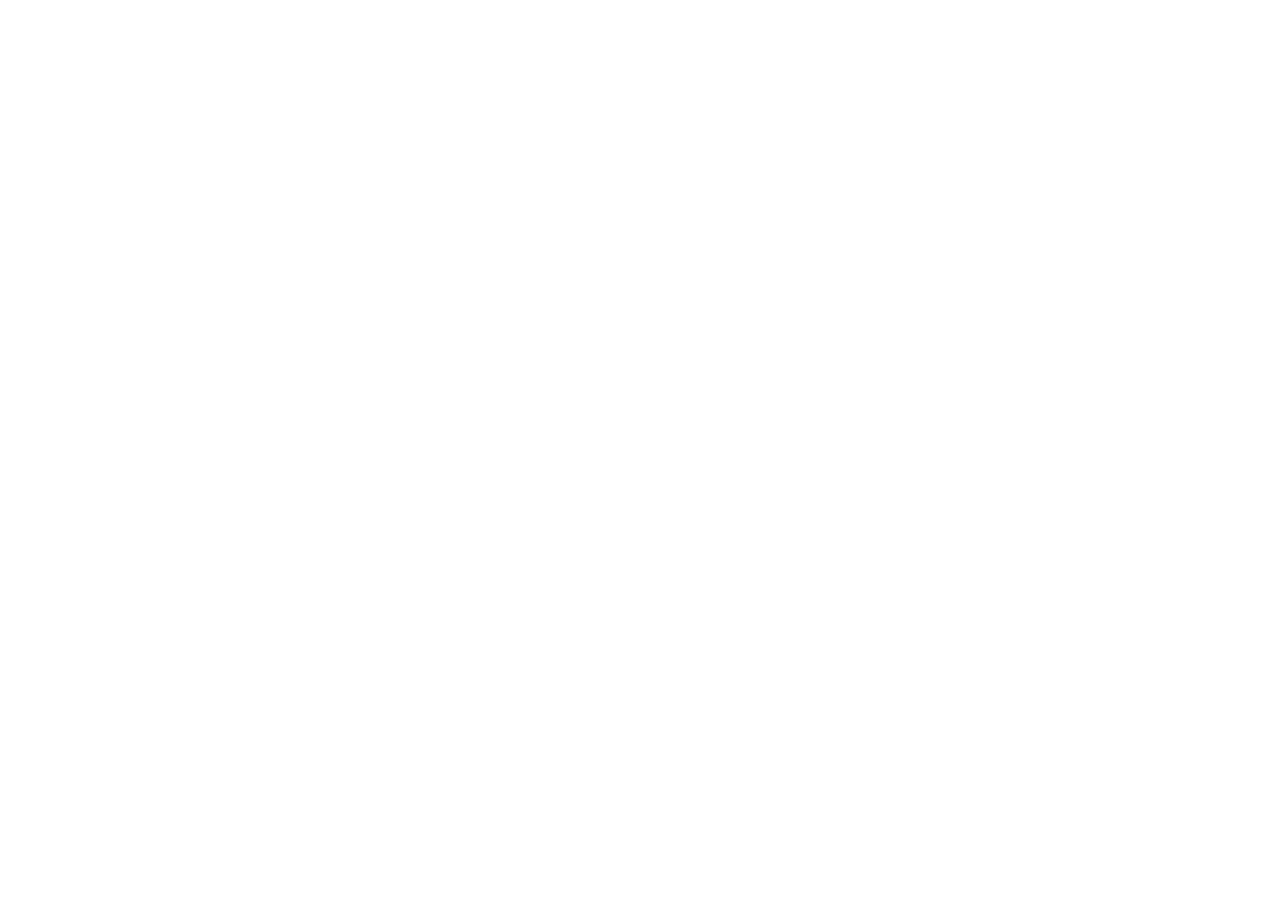
==== sites/dorian/index.html @ 1f101af1 "dorian example" ====
<!DOCTYPE html>
<html>
  <head>
    <meta charset="utf-8" />
    <title>DORIAN</title>
    <meta
      name="viewport"
      content="initial-scale=1,maximum-scale=1,user-scalable=no"
    />
    <script src="https://api.tiles.mapbox.com/mapbox-gl-js/v1.5.0/mapbox-gl.js"></script>
    <link
      href="https://api.tiles.mapbox.com/mapbox-gl-js/v1.5.0/mapbox-gl.css"
      rel="stylesheet"
    />
    <script src="https://unpkg.com/intersection-observer@0.5.1/intersection-observer.js"></script>
    <script src="https://unpkg.com/scrollama"></script>
    <style>
      body {
        margin: 0;
        padding: 0;
        font-family: 'Open Sans', sans-serif;
      }
      a,
      a:hover,
      a:visited {
        color: #0071bc;
      }
      #map {
        top: 0;
        height: 100vh;
        width: 100vw;
        position: fixed;
        z-index: -5;
      }
      #header {
        margin: 3vh auto;
        width: 90vw;
        padding: 2vh;
        text-align: center;
        background-color: rgba(80, 29, 42, 0.85);
      }
      #footer {
        width: 100%;
        min-height: 5vh;
        padding-top: 2vh;
        padding-bottom: 2vh;
        text-align: center;
        line-height: 25px;
        font-size: 13px;
      }
      #features {
        padding-top: 10vh;
        padding-bottom: 10vh;
        z-index: 100;
      }
      .centered {
        width: 50vw;
        margin: 0 auto;
      }
      .lefty {
        width: 33vw;
        margin-left: 5vw;
      }
      .righty {
        width: 33vw;
        margin-left: 62vw;
      }
      .light {
        color: #444;
        background-color: #fafafa;
      }
      .dark {
        color: #ff9875;
        background-color: #501d2a;
      }
      .step {
        padding-bottom: 50vh;
        /* margin-bottom: 10vh; */
        opacity: 0.25;
      }
      .step.active {
        opacity: 0.9;
      }

      .step div {
        padding: 25px 50px;
        line-height: 25px;
        font-size: 15px;
      }

      .step img {
        width: 100%;
      }

      @media (max-width: 750px) {
        #features {
          width: 90vw;
          margin: 0 auto;
        }
      }
    </style>
  </head>
  <body>
    <div id="map"></div>
    <div id="story"></div>
    <script src="./config.js"></script>
    <script>
      var layerTypes = {
        fill: ['fill-opacity'],
        line: ['line-opacity'],
        circle: ['circle-opacity', 'circle-stroke-opacity'],
        symbol: ['icon-opacity', 'text-opacity'],
        raster: ['raster-opacity'],
        'fill-extrusion': ['fill-extrusion-opacity']
      };

      var alignments = {
        left: 'lefty',
        center: 'centered',
        right: 'righty'
      };

      function getLayerPaintType(layer) {
        var layerType = map.getLayer(layer).type;
        return layerTypes[layerType];
      }

      function setLayerOpacity(layer) {
        var paintProps = getLayerPaintType(layer.layer);
        paintProps.forEach(function (prop) {
          map.setPaintProperty(layer.layer, prop, layer.opacity);
        });
      }

      var story = document.getElementById('story');
      var features = document.createElement('div');
      features.classList.add(alignments[config.alignment]);
      features.setAttribute('id', 'features');

      var header = document.createElement('div');

      if (config.title) {
        var titleText = document.createElement('h1');
        titleText.innerText = config.title;
        header.appendChild(titleText);
      }

      if (config.subtitle) {
        var subtitleText = document.createElement('h2');
        subtitleText.innerText = config.subtitle;
        header.appendChild(subtitleText);
      }

      if (config.byline) {
        var bylineText = document.createElement('p');
        bylineText.innerText = config.byline;
        header.appendChild(bylineText);
      }

      if (header.innerText.length > 0) {
        header.classList.add(config.theme);
        header.setAttribute('id', 'header');
        story.appendChild(header);
      }

      config.chapters.forEach((record, idx) => {
        var container = document.createElement('div');
        var chapter = document.createElement('div');

        if (record.title) {
          var title = document.createElement('h3');
          title.innerText = record.title;
          chapter.appendChild(title);
        }

        if (record.image) {
          var image = new Image();
          image.src = record.image;
          chapter.appendChild(image);
        }

        if (record.description) {
          var story = document.createElement('p');
          story.innerHTML = record.description;
          chapter.appendChild(story);
        }

        container.setAttribute('id', record.id);
        container.classList.add('step');
        if (idx === 0) {
          container.classList.add('active');
        }

        chapter.classList.add(config.theme);
        container.appendChild(chapter);
        features.appendChild(container);
      });

      story.appendChild(features);

      var footer = document.createElement('div');

      if (config.footer) {
        var footerText = document.createElement('p');
        footerText.innerHTML = config.footer;
        footer.appendChild(footerText);
      }

      if (footer.innerText.length > 0) {
        footer.classList.add(config.theme);
        footer.setAttribute('id', 'footer');
        story.appendChild(footer);
      }

      mapboxgl.accessToken = config.accessToken;

      const transformRequest = (url) => {
        const hasQuery = url.indexOf('?') !== -1;
        const suffix = hasQuery
          ? '&pluginName=journalismScrollytelling'
          : '?pluginName=journalismScrollytelling';
        return {
          url: url + suffix
        };
      };

      var map = new mapboxgl.Map({
        container: 'map',
        style: config.style,
        center: config.chapters[0].location.center,
        zoom: config.chapters[0].location.zoom,
        bearing: config.chapters[0].location.bearing,
        pitch: config.chapters[0].location.pitch,
        scrollZoom: false,
        transformRequest: transformRequest
      });

      var marker = new mapboxgl.Marker();
      if (config.showMarkers) {
        marker.setLngLat(config.chapters[0].location.center).addTo(map);
      }

      // instantiate the scrollama
      var scroller = scrollama();

      map.on('load', function () {
        // setup the instance, pass callback functions
        scroller
          .setup({
            step: '.step',
            offset: 0.5,
            progress: true
          })
          .onStepEnter((response) => {
            var chapter = config.chapters.find(
              (chap) => chap.id === response.element.id
            );
            response.element.classList.add('active');
            map.flyTo(chapter.location);
            if (config.showMarkers) {
              marker.setLngLat(chapter.location.center);
            }
            if (chapter.onChapterEnter.length > 0) {
              chapter.onChapterEnter.forEach(setLayerOpacity);
            }
          })
          .onStepExit((response) => {
            var chapter = config.chapters.find(
              (chap) => chap.id === response.element.id
            );
            response.element.classList.remove('active');
            if (chapter.onChapterExit.length > 0) {
              chapter.onChapterExit.forEach(setLayerOpacity);
            }
          });
      });

      // setup resize event
      window.addEventListener('resize', scroller.resize);
    </script>
  </body>
</html>
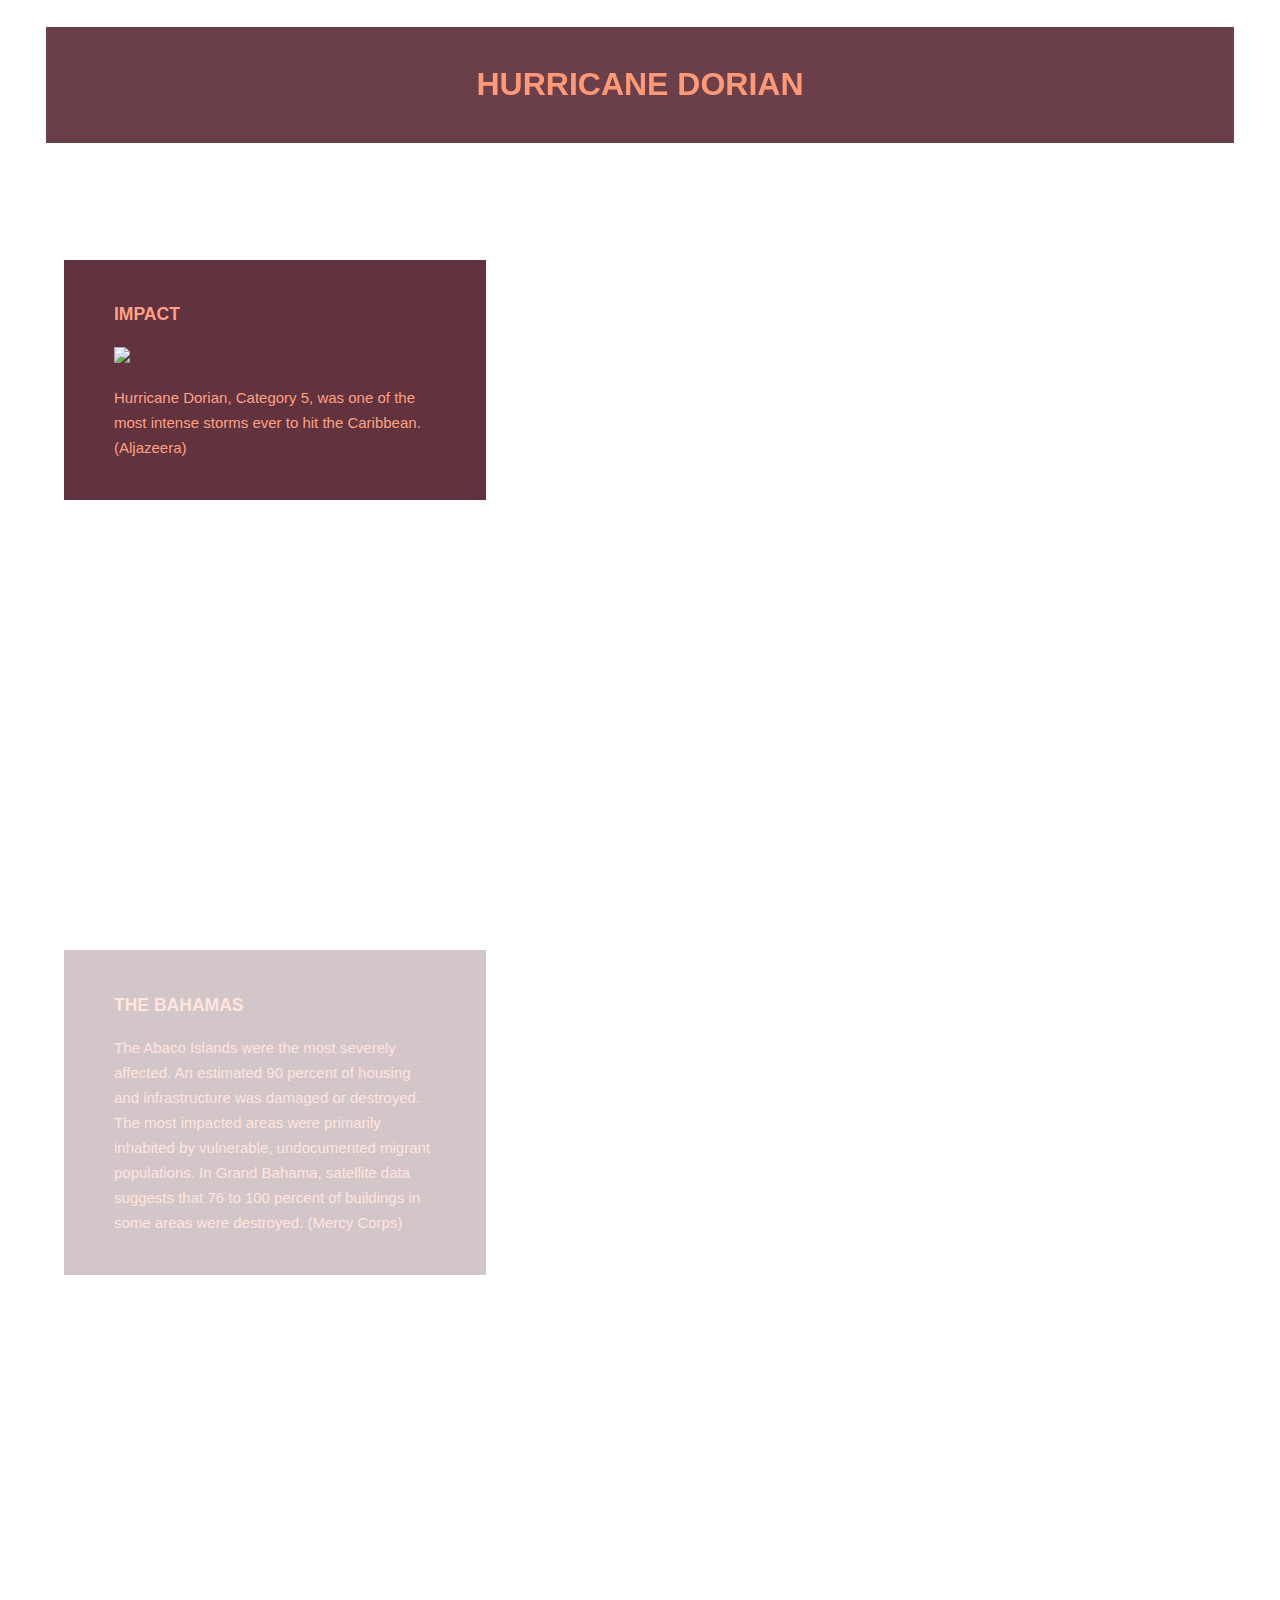
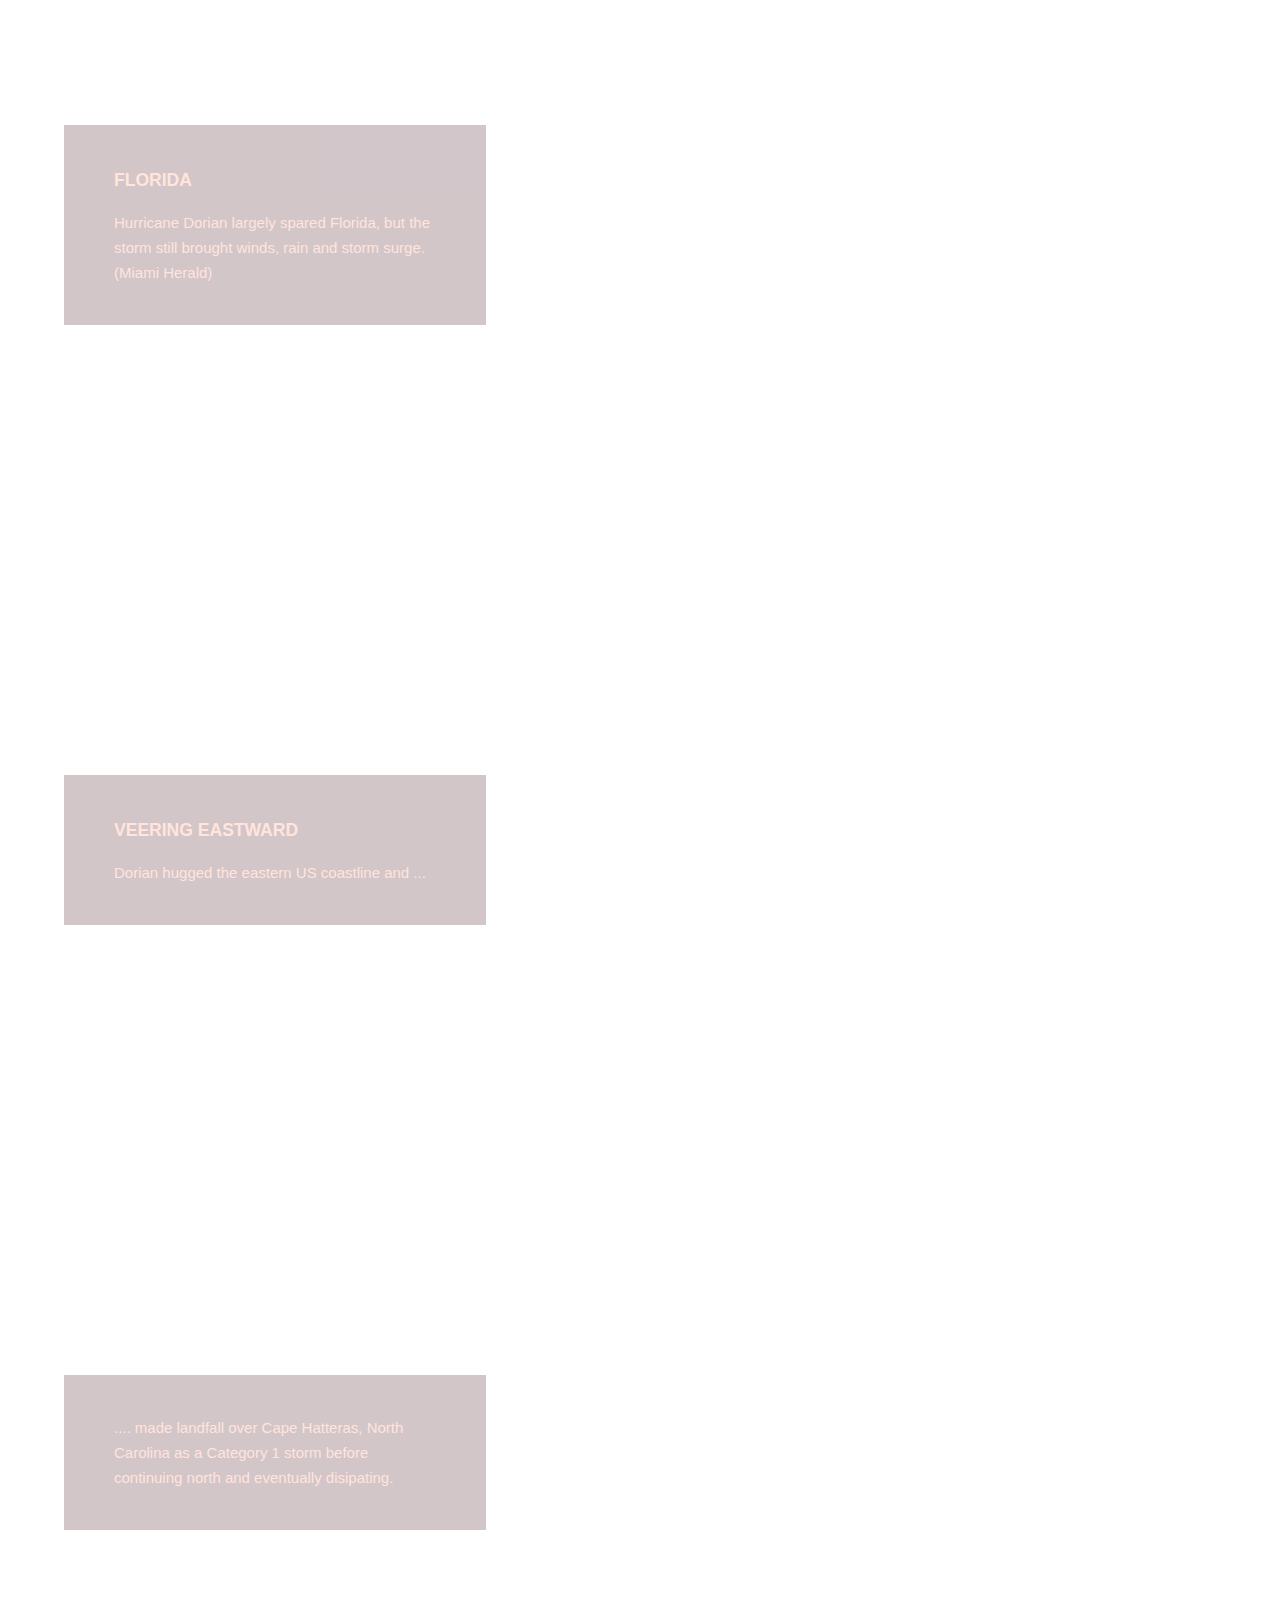
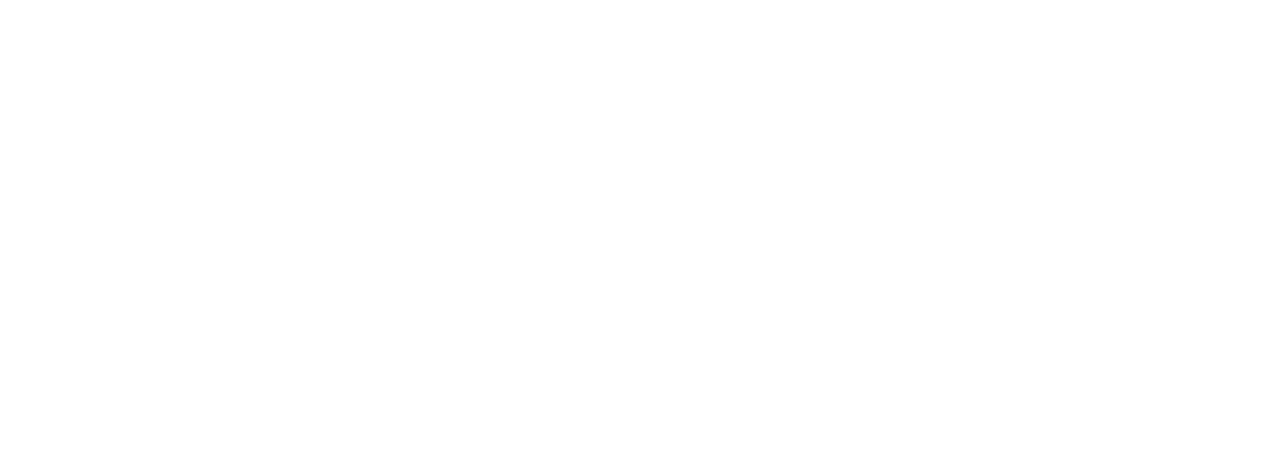
==== commit 81c4abae: "edit" ====
--- a/sites/dorian/index.html
+++ b/sites/dorian/index.html
@@ -103,7 +103,7 @@
   <body>
     <div id="map"></div>
     <div id="story"></div>
-    <script src="./config.js"></script>
+    <script src="config.js"></script>
     <script>
       var layerTypes = {
         fill: ['fill-opacity'],
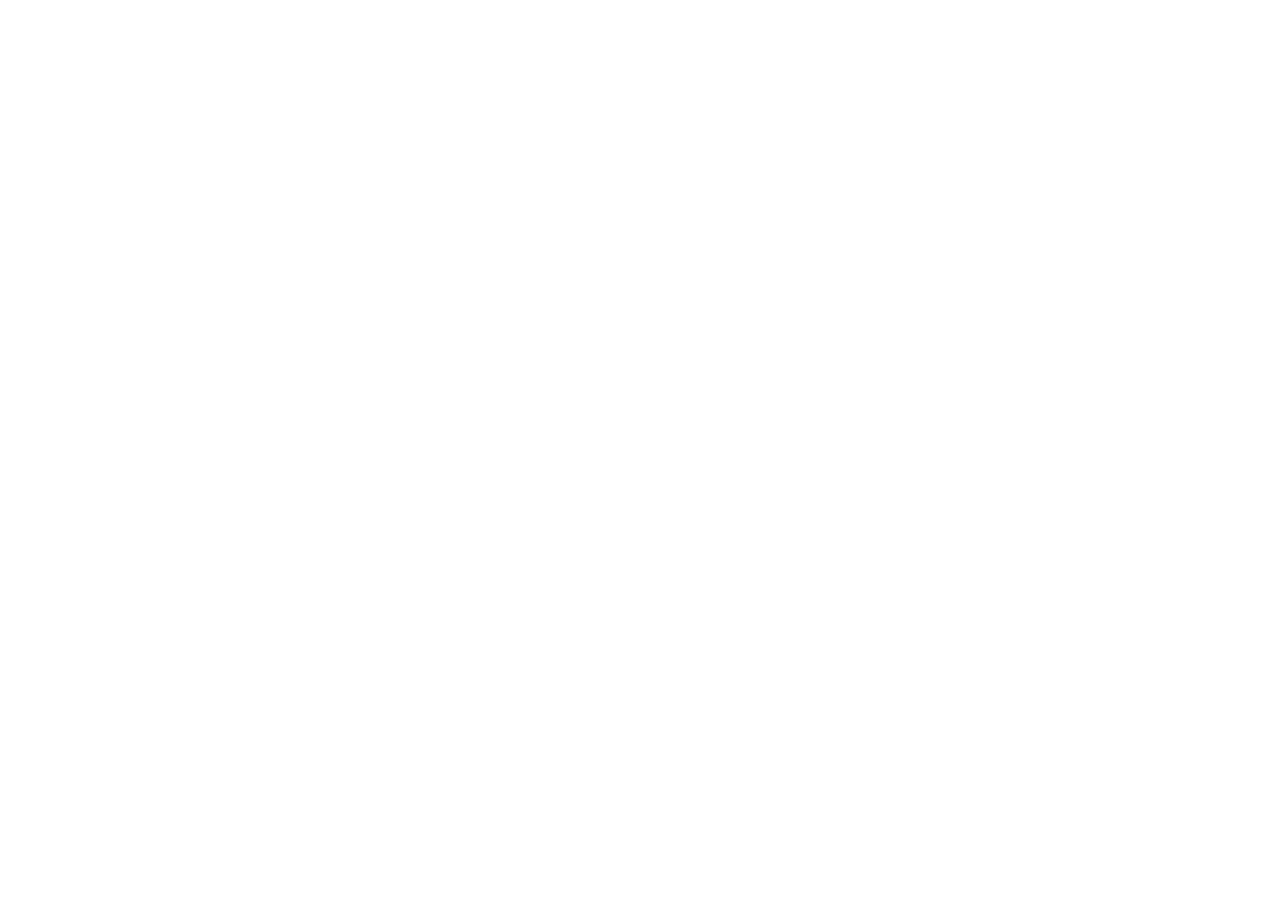
==== commit 1ff48c60: "update" ====
--- a/sites/dorian/index.html
+++ b/sites/dorian/index.html
@@ -103,7 +103,7 @@
   <body>
     <div id="map"></div>
     <div id="story"></div>
-    <script src="config.js"></script>
+    <script src="https://github.com/vknoppkewetzel/vknoppkewetzel.github.io/blob/master/sites/dorian/config.js"></script>
     <script>
       var layerTypes = {
         fill: ['fill-opacity'],
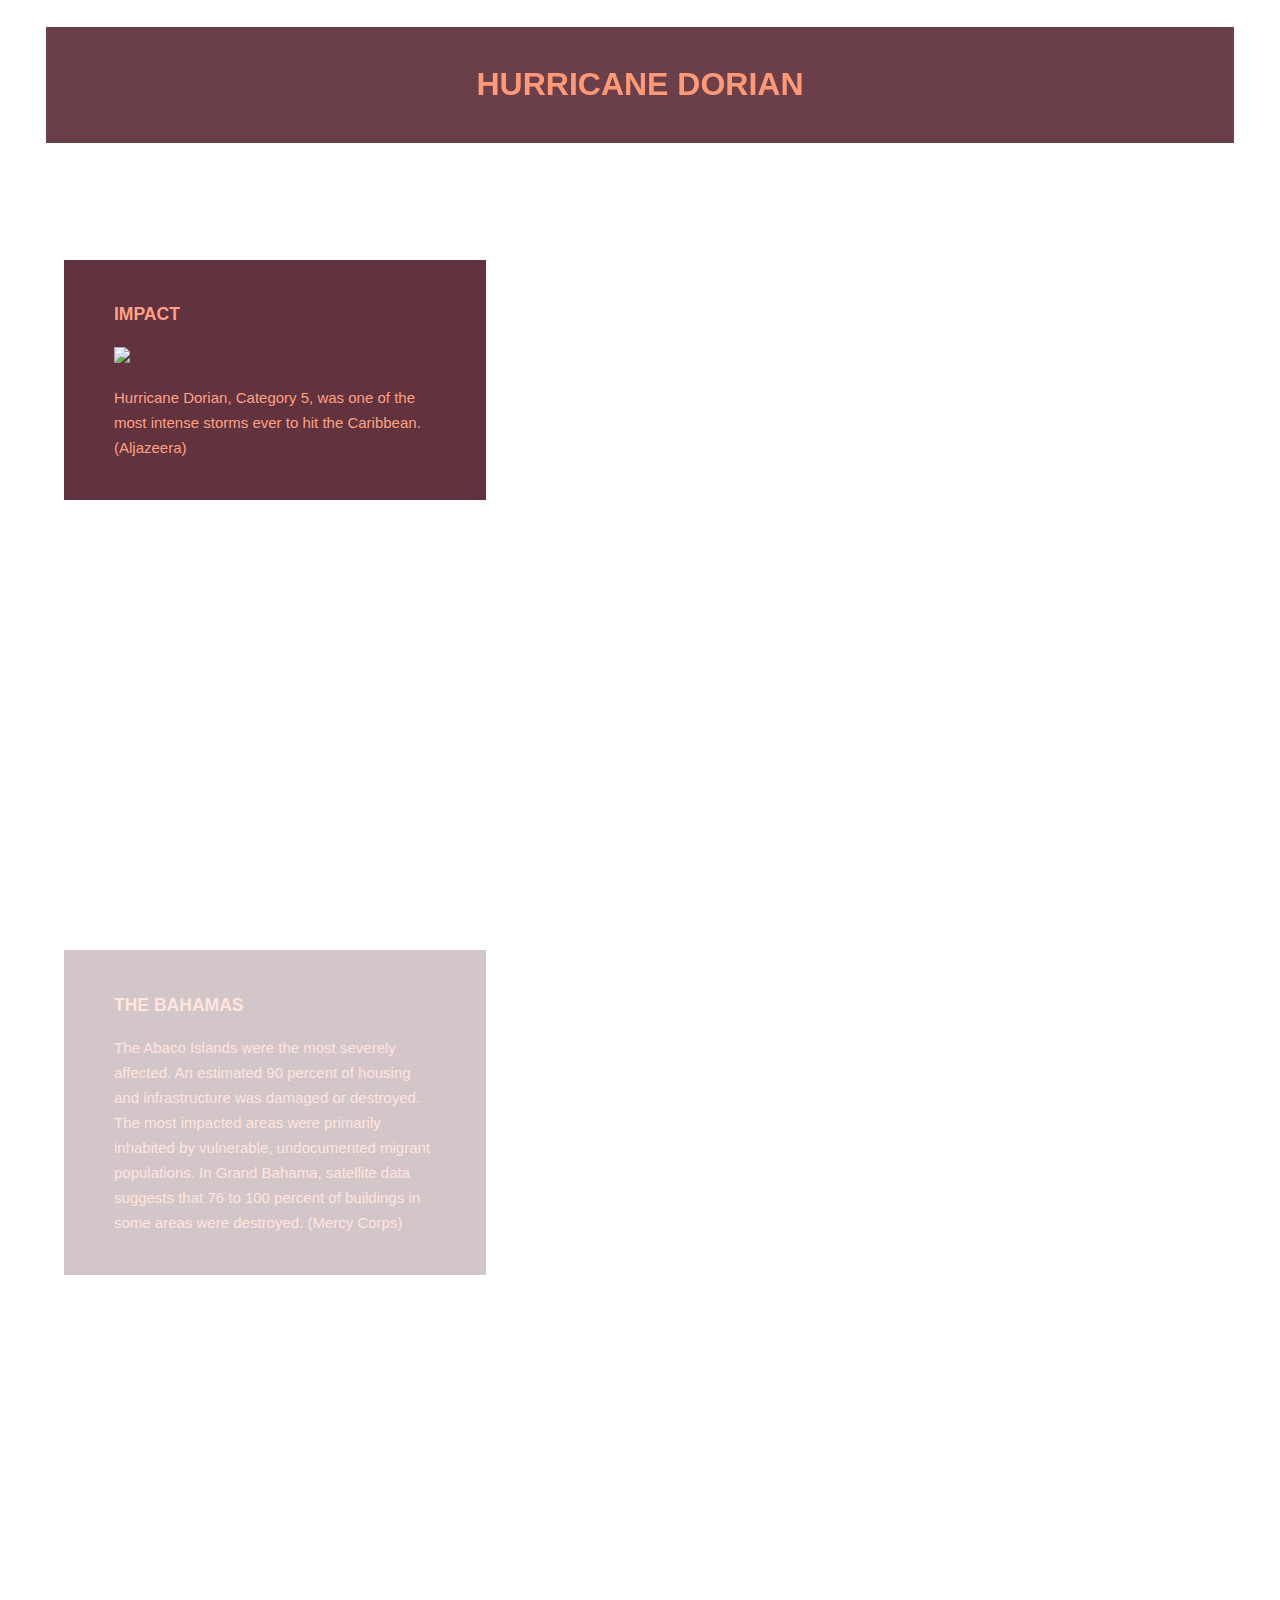
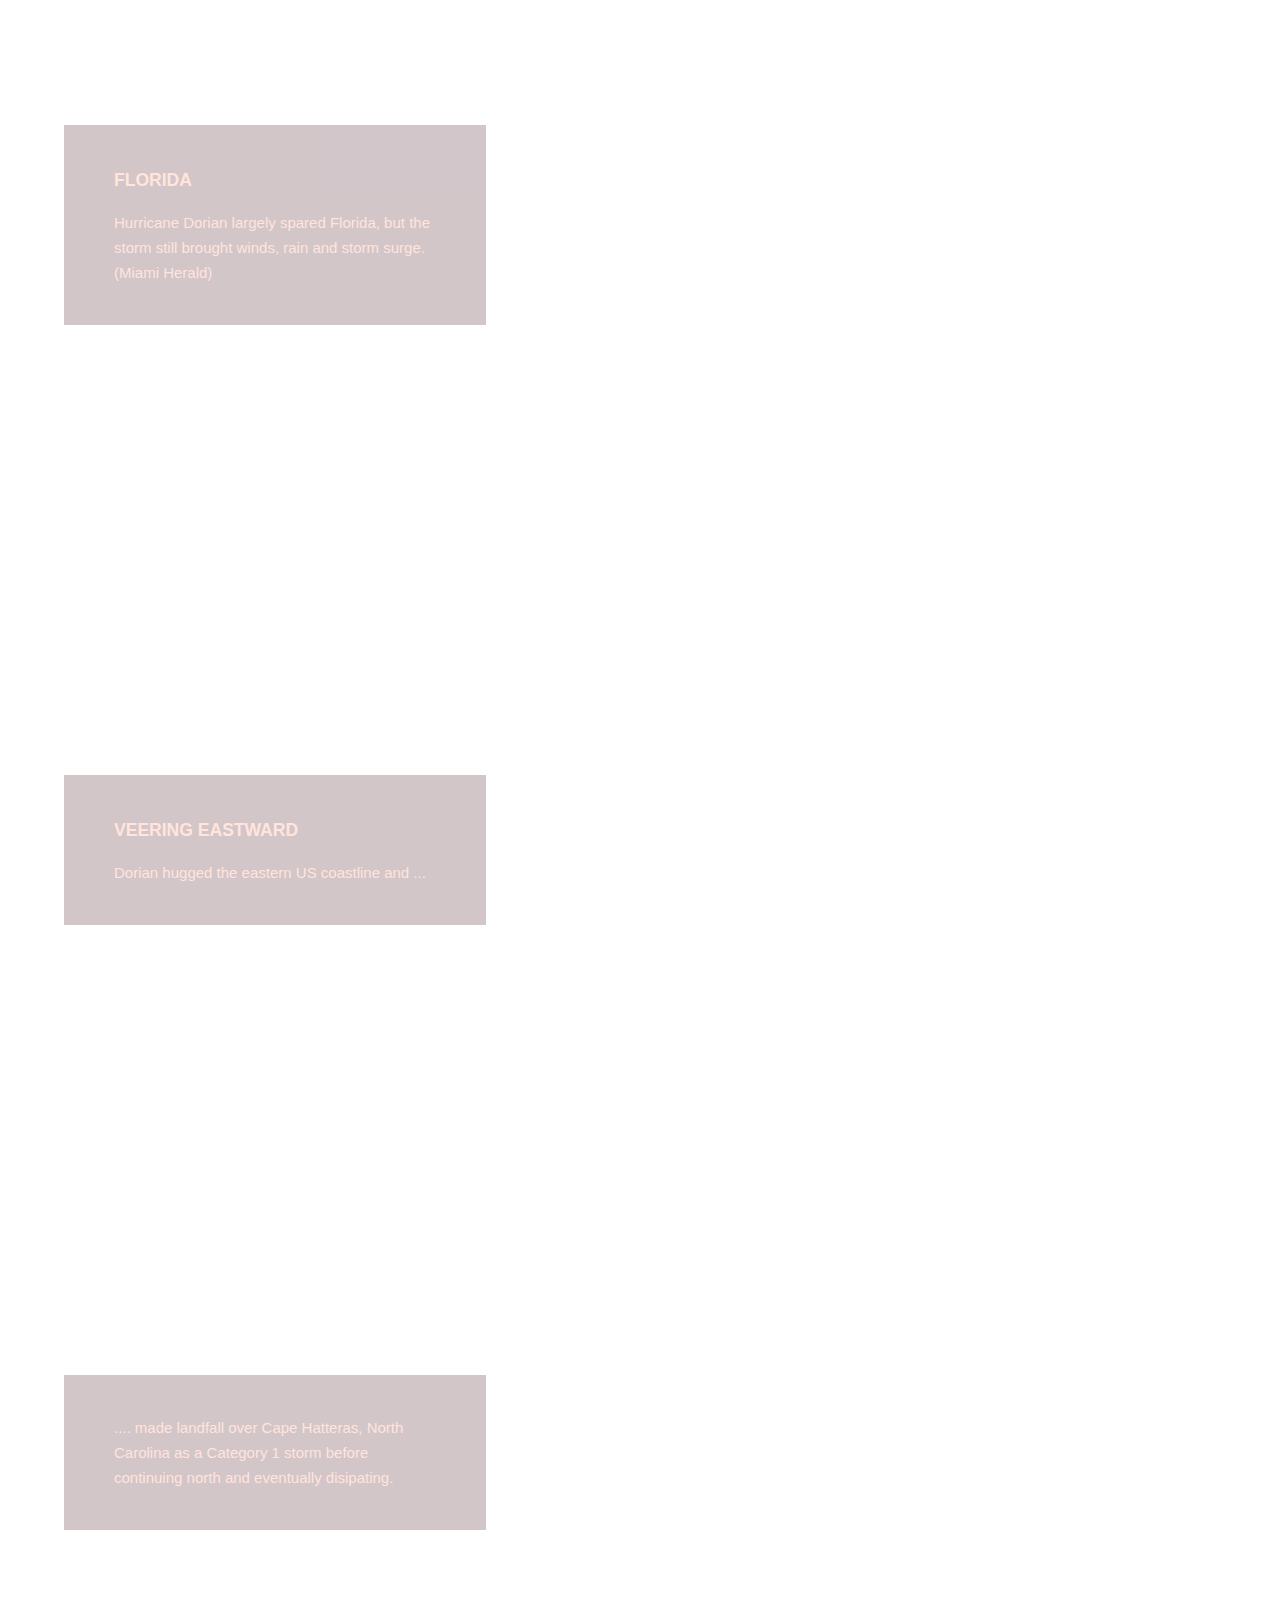
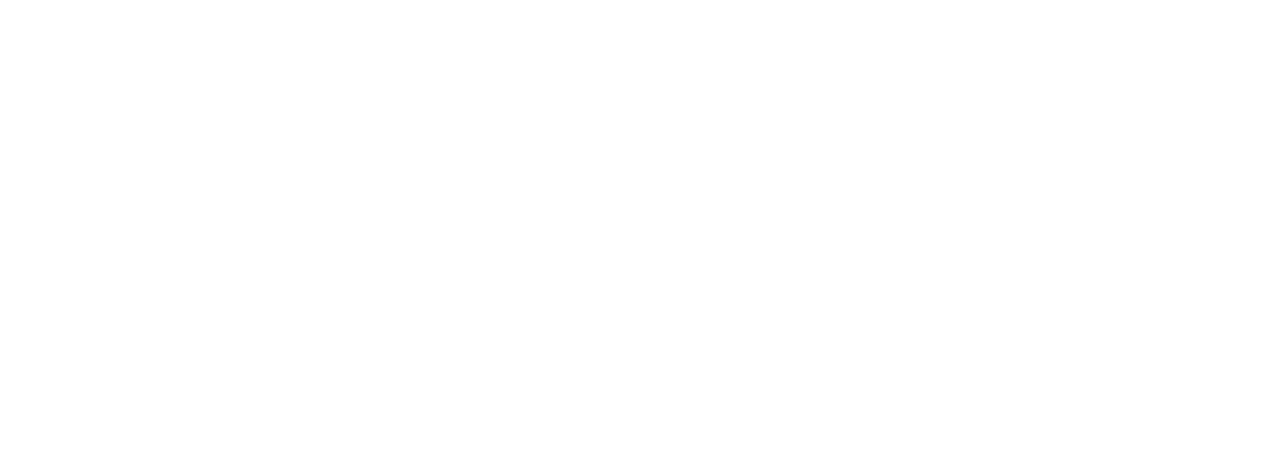
==== commit cfb34901: "config.." ====
--- a/sites/dorian/index.html
+++ b/sites/dorian/index.html
@@ -103,7 +103,7 @@
   <body>
     <div id="map"></div>
     <div id="story"></div>
-    <script src="https://github.com/vknoppkewetzel/vknoppkewetzel.github.io/blob/master/sites/dorian/config.js"></script>
+    <script src="./config.js"></script>
     <script>
       var layerTypes = {
         fill: ['fill-opacity'],
